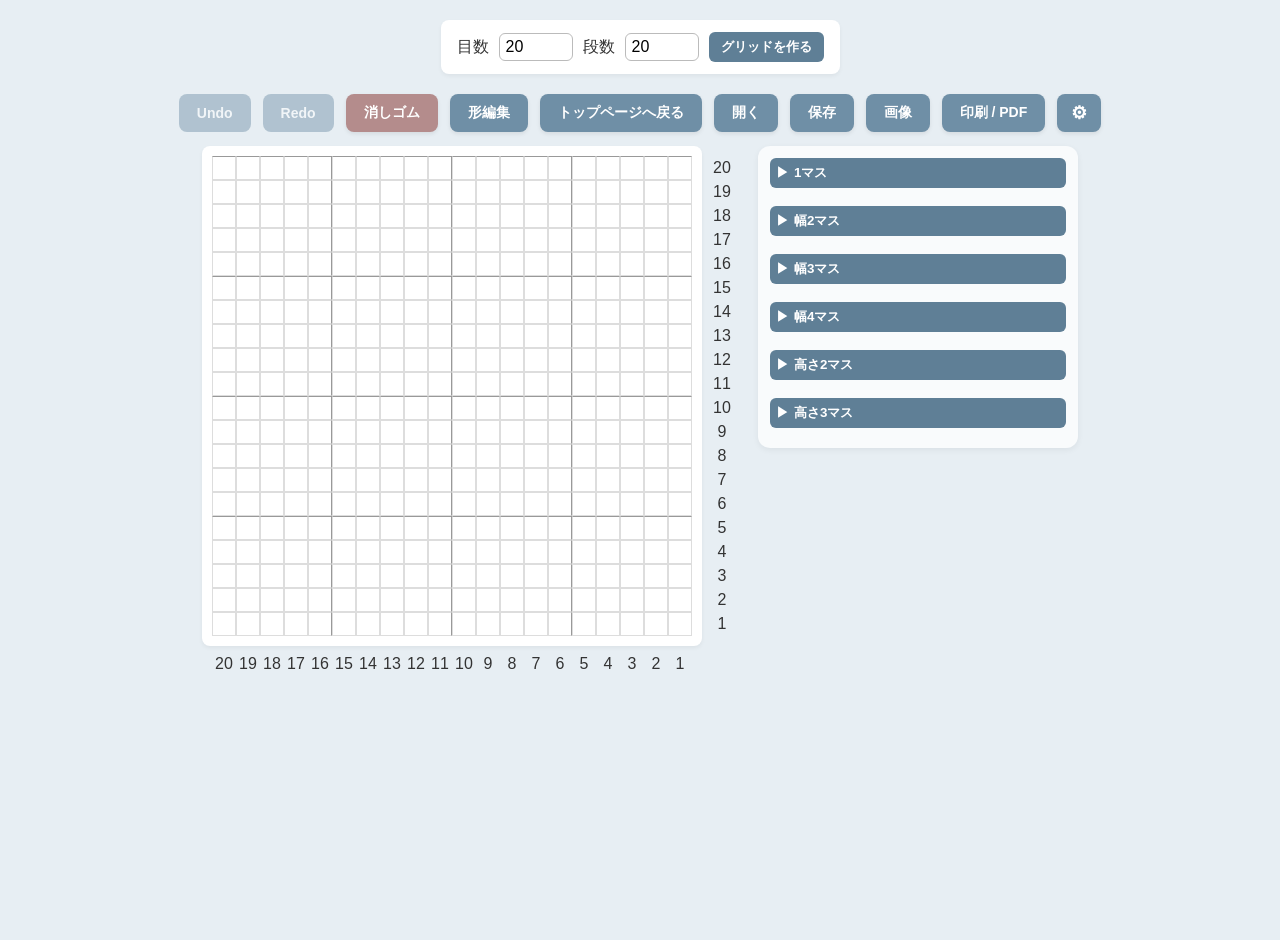
==== editor.html @ c49268bb "Add files via upload" ====
﻿<!DOCTYPE html>
<html lang="ja">
<head>
  <meta charset="UTF-8">
  <meta name="viewport" content="width=device-width, initial-scale=1, maximum-scale=1, viewport-fit=cover">
  <title>編み図エディタ</title>
  <link rel="stylesheet" href="style.css?v=20260405-11">
</head>
<body>
  <div id="controls">
    目数 <input id="cols" type="number" value="20">
    段数 <input id="rows" type="number" value="20">
    <button id="makeGrid">グリッドを作る</button>
  </div>

  <div id="undo-redo-controls">
    <button id="undoBtn" class="ur-btn">Undo</button>
    <button id="redoBtn" class="ur-btn">Redo</button>
    <button id="eraserBtn" class="ur-btn eraser">消しゴム</button>
    <button id="shapeModeBtn" class="ur-btn">形編集</button>
    <button id="homeBtn" class="ur-btn">トップページへ戻る</button>
    <button id="openBtn" class="ur-btn">開く</button>
    <button id="saveBtn" class="ur-btn">保存</button>
    <button id="pngBtn" class="ur-btn">画像</button>
    <button id="printBtn" class="ur-btn">印刷 / PDF</button>
    <button id="settingsBtn" class="ur-btn icon-btn" type="button" aria-label="記号メニュー設定" aria-expanded="false">⚙</button>
    <input id="openFileInput" type="file" accept="application/json,.json" hidden>
  </div>

  <div id="shapeControls" hidden>
    <button id="shapeDisableBtn" class="shape-btn active" type="button">無効化</button>
    <button id="shapeEnableBtn" class="shape-btn" type="button">有効化</button>
    <button id="shapeUndoBtn" class="shape-btn secondary" type="button">形を戻す</button>
    <button id="shapeRedoBtn" class="shape-btn secondary" type="button">形をやり直す</button>
    <label class="shape-toggle">
      <input id="shapeMirrorToggle" type="checkbox">
      左右対称
    </label>
  </div>

  <div id="settingsPanel" hidden>
    <label for="palettePositionSelect">記号メニューの位置</label>
    <select id="palettePositionSelect">
      <option value="auto">自動</option>
      <option value="top">上</option>
      <option value="bottom">下</option>
      <option value="left">左</option>
      <option value="right">右</option>
    </select>
    <p id="palettePositionHint">自動では、縦向きは下、横向きは右に表示します。</p>
  </div>

  <div id="editor-layout">
    <div id="grid-wrapper">
      <div id="grid-area">
      <div id="grid-shell">
        <div id="grid-cells"></div>
        <div id="grid-overlay"></div>
        <div id="pattern-preview-layer"></div>
        <div id="pattern-selection-box" hidden></div>
      </div>
        <div id="rowNumbers"></div>
      </div>
      <div id="colNumbers"></div>
    </div>

    <aside id="palette-dock" aria-label="記号メニュー">
      <div class="palette-group">
        <button class="toggle-btn" data-target="palette-1">1マス</button>
        <div id="palette-1" class="palette-content"></div>
      </div>

      <div class="palette-group">
        <button class="toggle-btn" data-target="palette-w2">幅2マス</button>
        <div id="palette-w2" class="palette-content"></div>
      </div>

      <div class="palette-group">
        <button class="toggle-btn" data-target="palette-w3">幅3マス</button>
        <div id="palette-w3" class="palette-content"></div>
      </div>

      <div class="palette-group">
        <button class="toggle-btn" data-target="palette-w4">幅4マス</button>
        <div id="palette-w4" class="palette-content"></div>
      </div>

      <div class="palette-group">
        <button class="toggle-btn" data-target="palette-h2">高さ2マス</button>
        <div id="palette-h2" class="palette-content"></div>
      </div>

      <div class="palette-group">
        <button class="toggle-btn" data-target="palette-h3">高さ3マス</button>
        <div id="palette-h3" class="palette-content"></div>
      </div>
    </aside>
  </div>

  <div id="printArea" aria-hidden="true"></div>

  <script src="data/symbols.js?v=20260404-3"></script>
  <script src="editor.js?v=20260405-15"></script>
</body>
</html>
---- style.css ----
﻿body {
  background: #e7eef3;
  font-family: "Inter", "Noto Sans JP", sans-serif;
  color: #333;
  padding: 20px;
  margin: 0;
  min-height: 100vh;
  overflow-x: auto;
}

html {
  -webkit-text-size-adjust: 100%;
  text-size-adjust: 100%;
}

#controls {
  display: flex;
  gap: 10px;
  align-items: center;
  background: white;
  padding: 12px 16px;
  border-radius: 8px;
  box-shadow: 0 2px 4px rgba(0,0,0,0.05);
  width: fit-content;
  max-width: 100%;
  margin: 0 auto 20px auto;
}

input,
select {
  width: 60px;
  padding: 4px 6px;
  border: 1px solid #bbb;
  border-radius: 6px;
  font: inherit;
  font-size: 16px;
}

button {
  background: #5f7f96;
  color: white;
  border: none;
  padding: 6px 12px;
  border-radius: 6px;
  cursor: pointer;
  font-weight: 600;
}

#undo-redo-controls {
  text-align: center;
  margin-bottom: 14px;
  display: flex;
  justify-content: center;
  gap: 12px;
  flex-wrap: wrap;
}

#shapeControls[hidden] {
  display: none;
}

#shapeControls {
  display: flex;
  justify-content: center;
  align-items: center;
  gap: 12px;
  flex-wrap: wrap;
  margin-bottom: 16px;
}

.ur-btn {
  background: #6f8fa6;
  color: white;
  border: none;
  padding: 8px 18px;
  border-radius: 8px;
  cursor: pointer;
  font-weight: 600;
  font-size: 14px;
  box-shadow: 0 2px 4px rgba(0,0,0,0.08);
  transition: background 0.25s ease, transform 0.15s ease, box-shadow 0.25s ease;
}

.ur-btn:hover {
  background: #7fa0b8;
  box-shadow: 0 3px 6px rgba(0,0,0,0.12);
}

.ur-btn:active {
  transform: translateY(2px);
  box-shadow: 0 1px 3px rgba(0,0,0,0.10);
}

.ur-btn.eraser {
  background: #b48c8c;
}

.ur-btn.eraser:hover {
  background: #c79d9d;
}

.ur-btn:disabled {
  opacity: 0.45;
  cursor: default;
  box-shadow: none;
}

.ur-btn.active {
  background: #8c5a5a;
}

.shape-btn {
  background: #8ea9bb;
  color: white;
  border: none;
  padding: 8px 16px;
  border-radius: 8px;
  cursor: pointer;
  font-weight: 600;
}

.shape-btn.active {
  background: #4d6f84;
}

.shape-btn.secondary {
  background: #7f8f98;
}

.shape-btn.secondary:hover {
  background: #6f7f88;
}

.shape-btn:disabled {
  opacity: 0.45;
  cursor: default;
}

.shape-toggle {
  display: inline-flex;
  align-items: center;
  gap: 8px;
  background: rgba(255,255,255,0.88);
  padding: 8px 12px;
  border-radius: 999px;
  box-shadow: 0 2px 4px rgba(0,0,0,0.06);
}

.shape-toggle input {
  width: auto;
}

.icon-btn {
  min-width: 44px;
  padding-left: 0;
  padding-right: 0;
  font-size: 18px;
}

#settingsPanel[hidden] {
  display: none;
}

#settingsPanel {
  width: min(360px, calc(100% - 40px));
  margin: 0 auto 20px auto;
  background: rgba(255,255,255,0.94);
  border-radius: 10px;
  box-shadow: 0 2px 6px rgba(0,0,0,0.08);
  padding: 12px 14px;
  display: grid;
  gap: 8px;
}

#settingsPanel label {
  font-weight: 700;
}

#settingsPanel select {
  width: 100%;
}

#settingsPanel p {
  margin: 0;
  font-size: 13px;
  color: #5d6972;
}

#editor-layout {
  display: flex;
  align-items: flex-start;
  justify-content: center;
  gap: 24px;
  margin: 0 auto;
  width: fit-content;
  max-width: 100%;
}

#grid-wrapper {
  display: flex;
  justify-content: center;
  align-items: flex-start;
  gap: 8px;
  margin-bottom: 20px;
  max-width: 100%;
}

#grid-area {
  display: flex;
  flex-direction: column;
  align-items: stretch;
  min-width: 0;
}

#grid-shell {
  position: relative;
  background: white;
  padding: 10px;
  border-radius: 8px;
  box-shadow: 0 2px 4px rgba(0,0,0,0.05);
}

#grid-cells {
  touch-action: none;
  position: relative;
  z-index: 2;
  display: grid;
}

#grid-overlay {
  position: absolute;
  inset: 10px;
  pointer-events: none;
  z-index: 1;
}

#pattern-preview-layer {
  position: absolute;
  inset: 10px;
  pointer-events: none;
  z-index: 2;
}

#pattern-selection-box[hidden] {
  display: none;
}

#pattern-selection-box {
  position: absolute;
  pointer-events: none;
  z-index: 3;
  border: 2px solid rgba(61, 112, 148, 0.95);
  background: rgba(84, 138, 176, 0.14);
  box-sizing: border-box;
}

.cell {
  width: 24px;
  height: 24px;
  box-sizing: border-box;
  background: transparent;
  cursor: pointer;
}

.cell.disabled {
  background:
    linear-gradient(135deg, transparent 42%, rgba(117, 134, 145, 0.18) 42%, rgba(117, 134, 145, 0.18) 58%, transparent 58%),
    rgba(151, 165, 175, 0.18);
}

body.shape-mode #grid-shell {
  box-shadow: 0 0 0 3px rgba(84, 116, 138, 0.22), 0 2px 4px rgba(0,0,0,0.05);
}

body.shape-mode .cell {
  cursor: crosshair;
}

body.pattern-paste-mode #grid-shell {
  box-shadow: 0 0 0 3px rgba(61, 112, 148, 0.2), 0 2px 4px rgba(0,0,0,0.05);
}

body.pattern-paste-mode .cell {
  cursor: copy;
}

.placed-symbol {
  position: absolute;
  background-repeat: no-repeat;
  background-position: center;
  background-size: contain;
  pointer-events: none;
}

.pattern-preview-symbol {
  position: absolute;
  background-repeat: no-repeat;
  background-position: center;
  background-size: contain;
  opacity: 0.45;
  pointer-events: none;
  filter: saturate(0.95);
}

.pattern-preview-symbol.invalid {
  opacity: 0.35;
  filter: sepia(0.7) saturate(1.6) hue-rotate(-18deg);
}

#rowNumbers {
  display: grid;
  justify-content: start;
  padding: 0 10px;
  margin-top: 6px;
}

#colNumbers {
  display: grid;
  align-content: start;
  padding-top: 10px;
}

#rowNumbers div,
#colNumbers div {
  width: 24px;
  height: 24px;
  text-align: center;
  line-height: 24px;
}

#palette-dock {
  display: flex;
  gap: 10px;
  background: rgba(255,255,255,0.75);
  border-radius: 12px;
  box-shadow: 0 2px 6px rgba(0,0,0,0.06);
  padding: 12px;
  align-self: flex-start;
  max-width: 100%;
  box-sizing: border-box;
}

.palette-group {
  margin-bottom: 0;
}

.toggle-btn {
  width: 100%;
  text-align: left;
  background: #5f7f96;
  color: white;
  border: none;
  padding: 6px 10px;
  border-radius: 6px;
  cursor: pointer;
  font-weight: 600;
  position: relative;
  padding-left: 24px;
}

.toggle-btn::before {
  content: "▶";
  position: absolute;
  left: 6px;
  top: 50%;
  transform: translateY(-50%) rotate(0deg);
  transition: transform 0.25s ease;
}

.toggle-btn.open::before {
  transform: translateY(-50%) rotate(90deg);
}

.palette-content {
  max-height: 0;
  overflow: hidden;
  opacity: 0;
  transition: max-height 0.35s ease, opacity 0.35s ease;
  margin-top: 8px;
  display: flex;
  flex-wrap: wrap;
  gap: 8px;
}

.palette-content.open {
  max-height: 500px;
  opacity: 1;
}

.palette-symbol {
  display: inline-flex;
  align-items: center;
  justify-content: center;
  background: white;
  padding: 2px;
  border: 2px solid transparent;
  border-radius: 6px;
}

.palette-symbol.selected {
  border-color: #5f7f96;
}

.palette-symbol img {
  display: block;
}

#palette-1 img,
#palette-w2 img,
#palette-w3 img,
#palette-w4 img {
  height: 32px;
}

#palette-h2 img {
  height: 64px;
  width: 32px;
}

#palette-h3 img {
  height: 96px;
  width: 32px;
}

body[data-palette-position="bottom"] #editor-layout,
body[data-palette-position="top"] #editor-layout {
  flex-direction: column;
  align-items: center;
}

body[data-palette-position="bottom"] #palette-dock,
body[data-palette-position="top"] #palette-dock {
  width: min(100%, 1080px);
  flex-direction: column;
}

body[data-palette-position="top"] #palette-dock {
  order: -1;
}

body[data-palette-position="left"] #editor-layout,
body[data-palette-position="right"] #editor-layout {
  flex-direction: row;
}

body[data-palette-position="left"] #palette-dock,
body[data-palette-position="right"] #palette-dock {
  width: min(320px, 34vw);
  max-height: calc(100vh - 240px);
  overflow: auto;
  flex-direction: column;
}

body[data-palette-position="left"] #palette-dock {
  order: -1;
}

body[data-palette-position="bottom"] .palette-content,
body[data-palette-position="top"] .palette-content,
body[data-palette-position="left"] .palette-content,
body[data-palette-position="right"] .palette-content {
  flex-direction: row;
}

#printArea {
  display: none;
}

@media (max-width: 900px) {
  body {
    padding: 14px;
  }

  #controls {
    flex-wrap: wrap;
    justify-content: center;
  }

  #editor-layout {
    width: 100%;
  }

  body[data-palette-position="left"] #editor-layout,
  body[data-palette-position="right"] #editor-layout {
    flex-direction: column;
    align-items: center;
  }

  body[data-palette-position="left"] #palette-dock,
  body[data-palette-position="right"] #palette-dock {
    width: min(100%, 1080px);
    max-height: none;
  }
}

@media print {
  body {
    background: white;
    padding: 0;
  }

  body.printing-chart > *:not(#printArea) {
    display: none !important;
  }

  body.printing-chart #printArea {
    display: block;
    padding: 24px;
  }

  body.printing-chart #printArea img {
    max-width: 100%;
    height: auto;
    display: block;
    margin: 0 auto;
  }

  @page {
    margin: 12mm;
  }
}
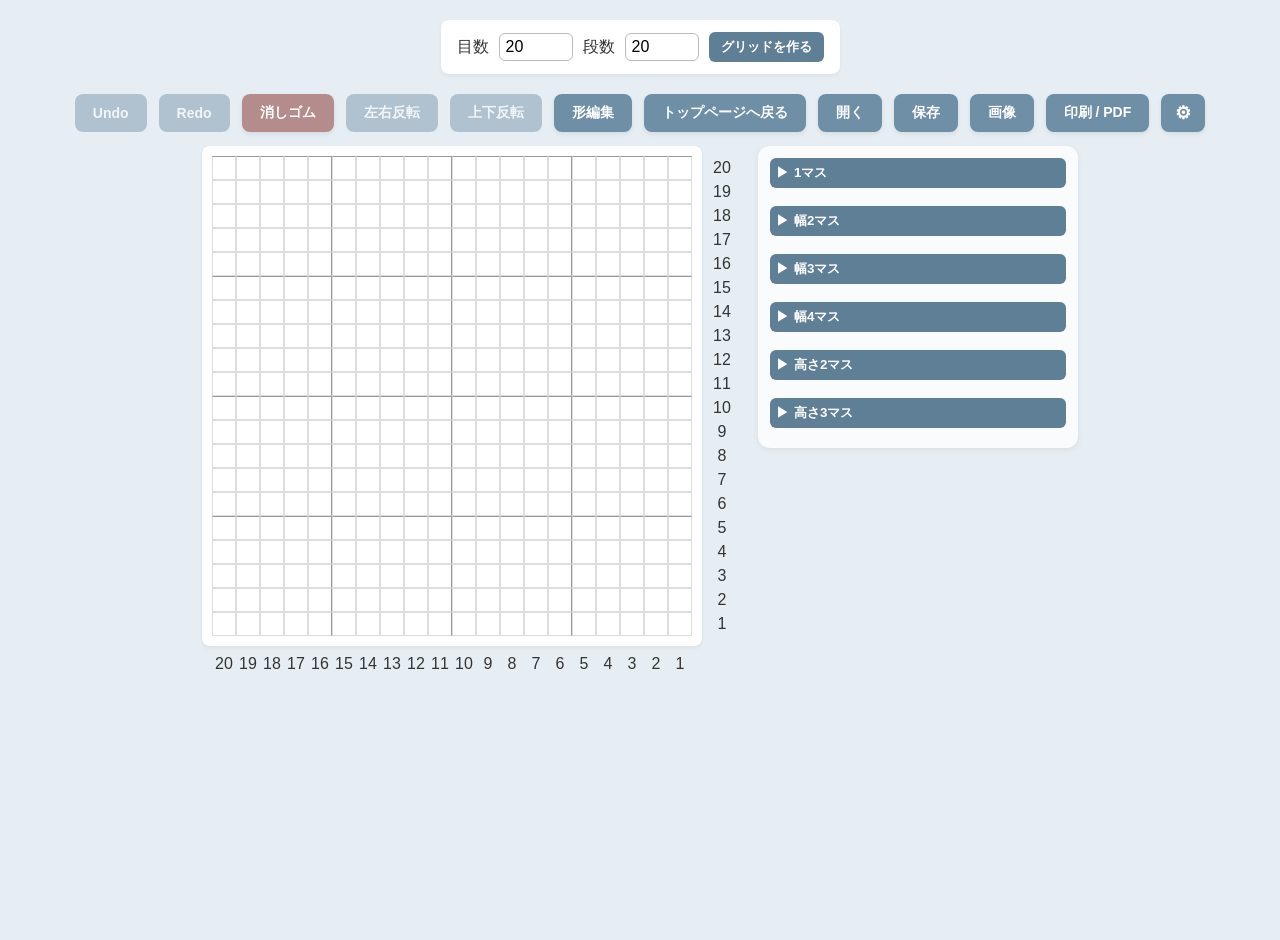
==== commit f18355dd: "Add files via upload" ====
--- a/editor.html
+++ b/editor.html
@@ -17,6 +17,9 @@
     <button id="undoBtn" class="ur-btn">Undo</button>
     <button id="redoBtn" class="ur-btn">Redo</button>
     <button id="eraserBtn" class="ur-btn eraser">消しゴム</button>
+    <button id="touchPatternBtn" class="ur-btn touch-only" type="button">複製モード</button>
+    <button id="patternFlipHBtn" class="ur-btn" type="button">左右反転</button>
+    <button id="patternFlipVBtn" class="ur-btn" type="button">上下反転</button>
     <button id="shapeModeBtn" class="ur-btn">形編集</button>
     <button id="homeBtn" class="ur-btn">トップページへ戻る</button>
     <button id="openBtn" class="ur-btn">開く</button>
--- a/style.css
+++ b/style.css
@@ -109,6 +109,19 @@
   background: #8c5a5a;
 }
 
+#patternFlipHBtn.active,
+#patternFlipVBtn.active {
+  background: #4f7b94;
+}
+
+.touch-only {
+  display: none;
+}
+
+body.touch-device .touch-only {
+  display: inline-block;
+}
+
 .shape-btn {
   background: #8ea9bb;
   color: white;
@@ -290,6 +303,7 @@
   background-position: center;
   background-size: contain;
   pointer-events: none;
+  transform-origin: center center;
 }
 
 .pattern-preview-symbol {
@@ -300,6 +314,7 @@
   opacity: 0.45;
   pointer-events: none;
   filter: saturate(0.95);
+  transform-origin: center center;
 }
 
 .pattern-preview-symbol.invalid {
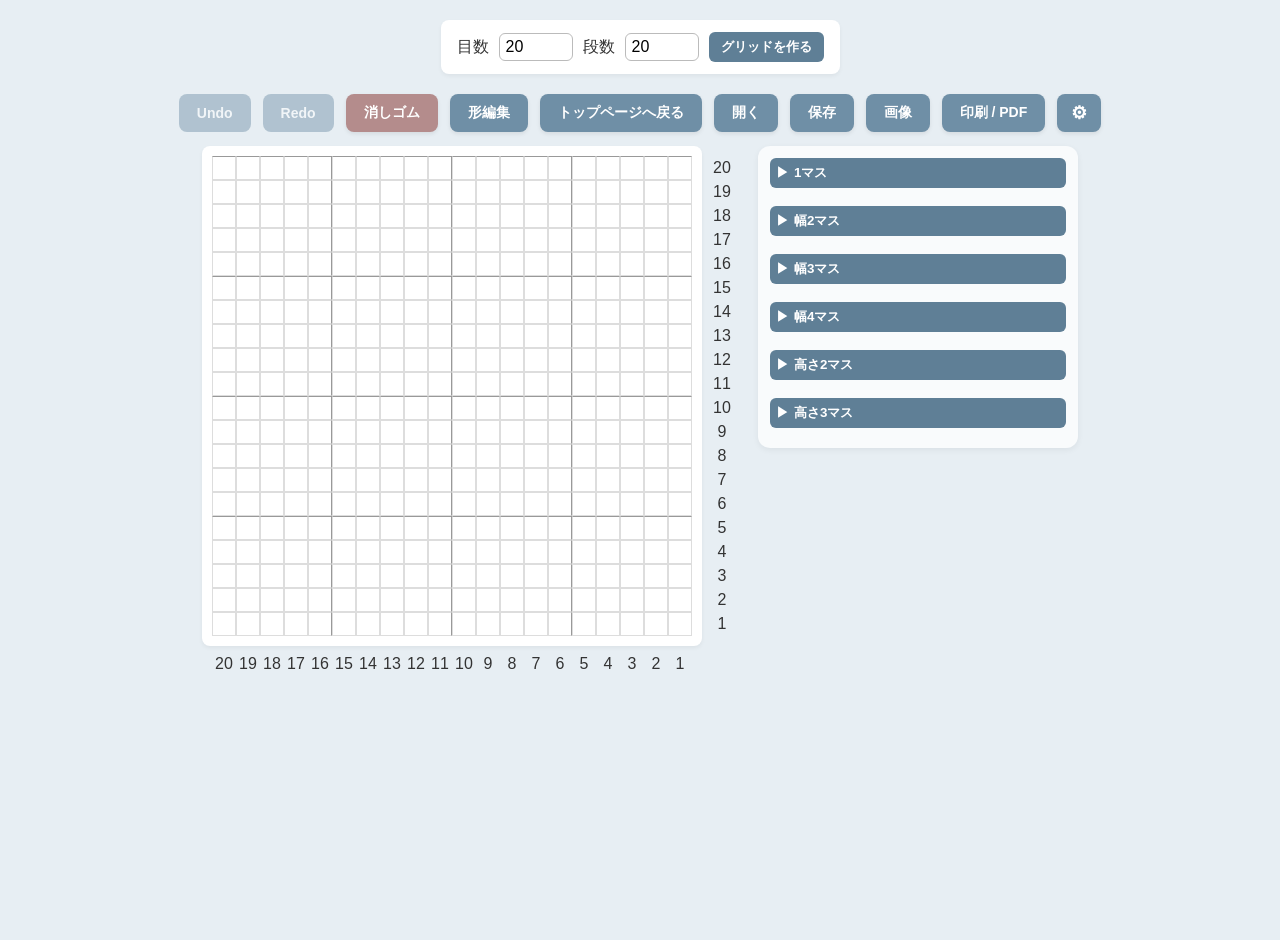
==== commit 7977d523: "Add files via upload" ====
--- a/editor.html
+++ b/editor.html
@@ -18,8 +18,6 @@
     <button id="redoBtn" class="ur-btn">Redo</button>
     <button id="eraserBtn" class="ur-btn eraser">消しゴム</button>
     <button id="touchPatternBtn" class="ur-btn touch-only" type="button">複製モード</button>
-    <button id="patternFlipHBtn" class="ur-btn" type="button">左右反転</button>
-    <button id="patternFlipVBtn" class="ur-btn" type="button">上下反転</button>
     <button id="shapeModeBtn" class="ur-btn">形編集</button>
     <button id="homeBtn" class="ur-btn">トップページへ戻る</button>
     <button id="openBtn" class="ur-btn">開く</button>
@@ -103,6 +101,6 @@
   <div id="printArea" aria-hidden="true"></div>
 
   <script src="data/symbols.js?v=20260404-3"></script>
-  <script src="editor.js?v=20260405-15"></script>
+  <script src="editor.js?v=20260405-16"></script>
 </body>
 </html>
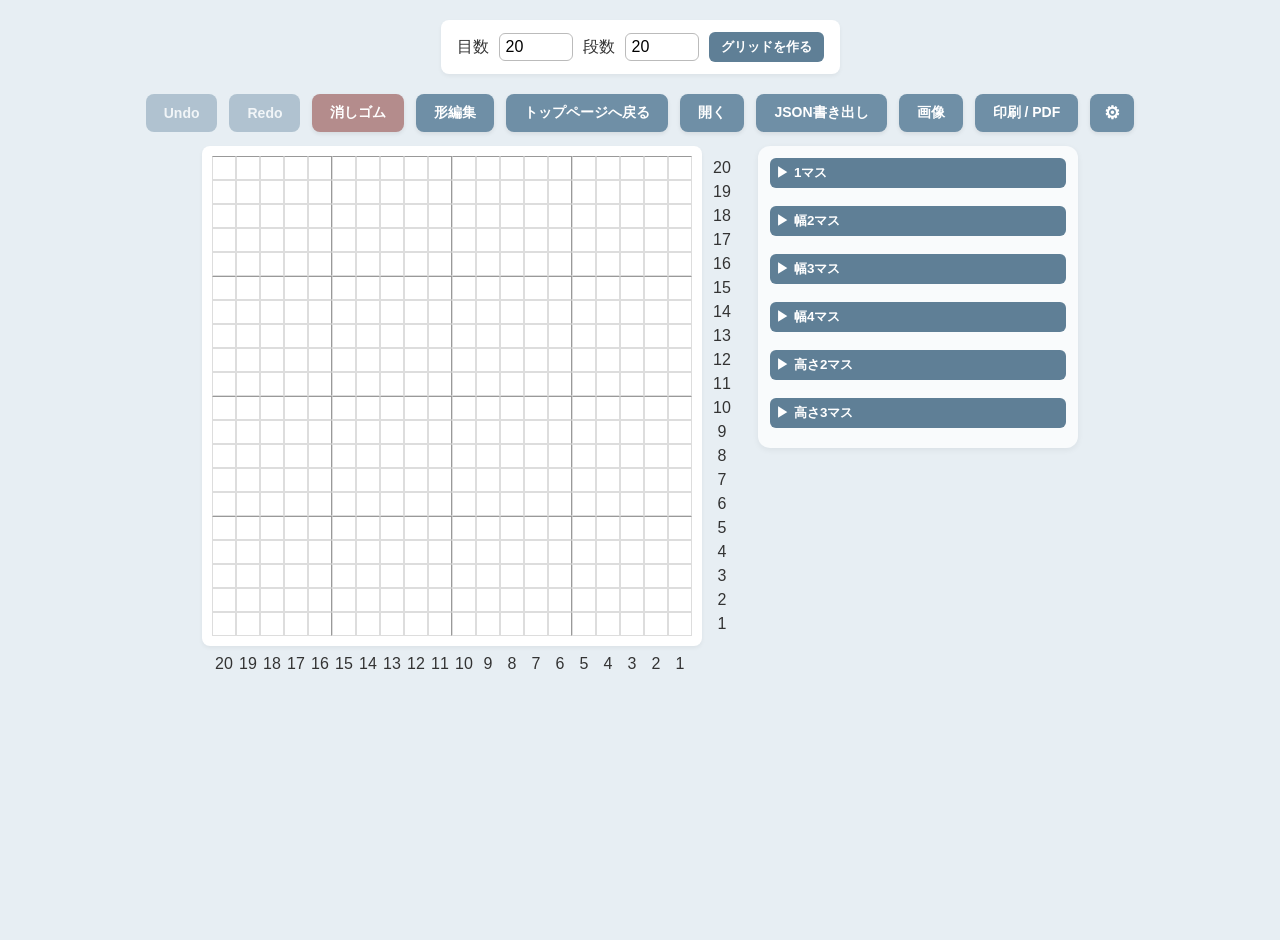
==== commit 823de1f2: "Add files via upload" ====
--- a/editor.html
+++ b/editor.html
@@ -21,7 +21,7 @@
     <button id="shapeModeBtn" class="ur-btn">形編集</button>
     <button id="homeBtn" class="ur-btn">トップページへ戻る</button>
     <button id="openBtn" class="ur-btn">開く</button>
-    <button id="saveBtn" class="ur-btn">保存</button>
+    <button id="saveBtn" class="ur-btn">JSON書き出し</button>
     <button id="pngBtn" class="ur-btn">画像</button>
     <button id="printBtn" class="ur-btn">印刷 / PDF</button>
     <button id="settingsBtn" class="ur-btn icon-btn" type="button" aria-label="記号メニュー設定" aria-expanded="false">⚙</button>
@@ -101,6 +101,6 @@
   <div id="printArea" aria-hidden="true"></div>
 
   <script src="data/symbols.js?v=20260404-3"></script>
-  <script src="editor.js?v=20260405-16"></script>
+  <script src="editor.js?v=20260405-17"></script>
 </body>
 </html>
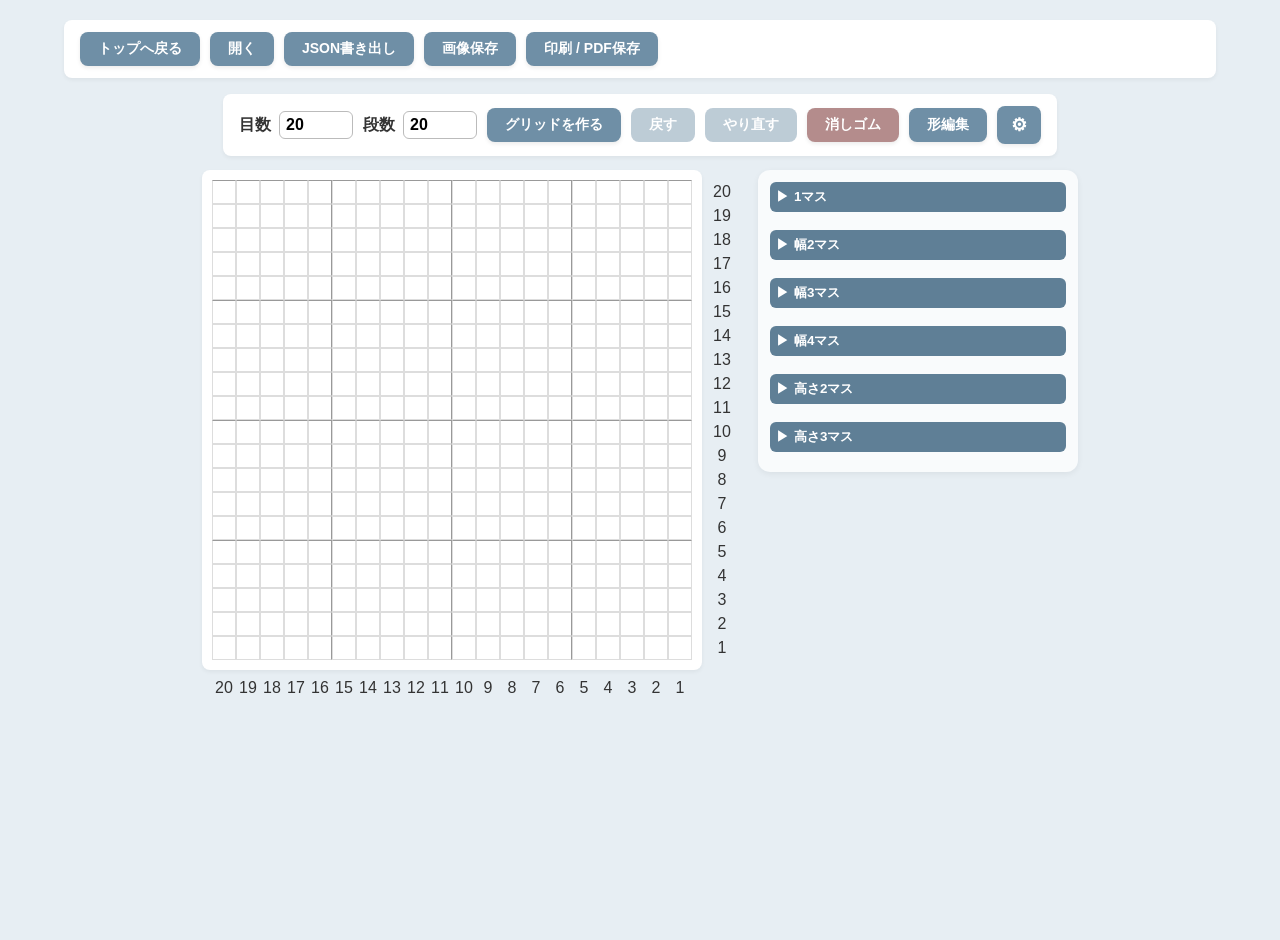
==== commit 513b02e1: "Add files via upload" ====
--- a/editor.html
+++ b/editor.html
@@ -7,23 +7,23 @@
   <link rel="stylesheet" href="style.css?v=20260405-11">
 </head>
 <body>
-  <div id="controls">
-    目数 <input id="cols" type="number" value="20">
-    段数 <input id="rows" type="number" value="20">
-    <button id="makeGrid">グリッドを作る</button>
+  <div id="file-toolbar">
+    <button id="homeBtn" class="ur-btn">トップへ戻る</button>
+    <button id="openBtn" class="ur-btn">開く</button>
+    <button id="saveBtn" class="ur-btn">JSON書き出し</button>
+    <button id="pngBtn" class="ur-btn">画像保存</button>
+    <button id="printBtn" class="ur-btn">印刷 / PDF保存</button>
   </div>
 
-  <div id="undo-redo-controls">
-    <button id="undoBtn" class="ur-btn">Undo</button>
-    <button id="redoBtn" class="ur-btn">Redo</button>
+  <div id="editor-toolbar">
+    <label class="toolbar-field">目数 <input id="cols" type="number" value="20"></label>
+    <label class="toolbar-field">段数 <input id="rows" type="number" value="20"></label>
+    <button id="makeGrid" class="ur-btn">グリッドを作る</button>
+    <button id="undoBtn" class="ur-btn">戻す</button>
+    <button id="redoBtn" class="ur-btn">やり直す</button>
     <button id="eraserBtn" class="ur-btn eraser">消しゴム</button>
     <button id="touchPatternBtn" class="ur-btn touch-only" type="button">複製モード</button>
     <button id="shapeModeBtn" class="ur-btn">形編集</button>
-    <button id="homeBtn" class="ur-btn">トップページへ戻る</button>
-    <button id="openBtn" class="ur-btn">開く</button>
-    <button id="saveBtn" class="ur-btn">JSON書き出し</button>
-    <button id="pngBtn" class="ur-btn">画像</button>
-    <button id="printBtn" class="ur-btn">印刷 / PDF</button>
     <button id="settingsBtn" class="ur-btn icon-btn" type="button" aria-label="記号メニュー設定" aria-expanded="false">⚙</button>
     <input id="openFileInput" type="file" accept="application/json,.json" hidden>
   </div>
--- a/style.css
+++ b/style.css
@@ -13,7 +13,8 @@
   text-size-adjust: 100%;
 }
 
-#controls {
+#file-toolbar,
+#editor-toolbar {
   display: flex;
   gap: 10px;
   align-items: center;
@@ -21,9 +22,29 @@
   padding: 12px 16px;
   border-radius: 8px;
   box-shadow: 0 2px 4px rgba(0,0,0,0.05);
+  max-width: 100%;
+  margin-bottom: 16px;
+}
+
+#file-toolbar {
+  justify-content: flex-start;
+  width: min(1120px, 100%);
+  margin: 0 auto 16px auto;
+  flex-wrap: wrap;
+}
+
+#editor-toolbar {
+  justify-content: center;
   width: fit-content;
-  max-width: 100%;
-  margin: 0 auto 20px auto;
+  margin: 0 auto 14px auto;
+  flex-wrap: wrap;
+}
+
+.toolbar-field {
+  display: inline-flex;
+  align-items: center;
+  gap: 8px;
+  font-weight: 600;
 }
 
 input,
@@ -44,15 +65,6 @@
   border-radius: 6px;
   cursor: pointer;
   font-weight: 600;
-}
-
-#undo-redo-controls {
-  text-align: center;
-  margin-bottom: 14px;
-  display: flex;
-  justify-content: center;
-  gap: 12px;
-  flex-wrap: wrap;
 }
 
 #shapeControls[hidden] {
@@ -107,11 +119,6 @@
 
 .ur-btn.active {
   background: #8c5a5a;
-}
-
-#patternFlipHBtn.active,
-#patternFlipVBtn.active {
-  background: #4f7b94;
 }
 
 .touch-only {
@@ -486,7 +493,8 @@
     padding: 14px;
   }
 
-  #controls {
+  #file-toolbar,
+  #editor-toolbar {
     flex-wrap: wrap;
     justify-content: center;
   }
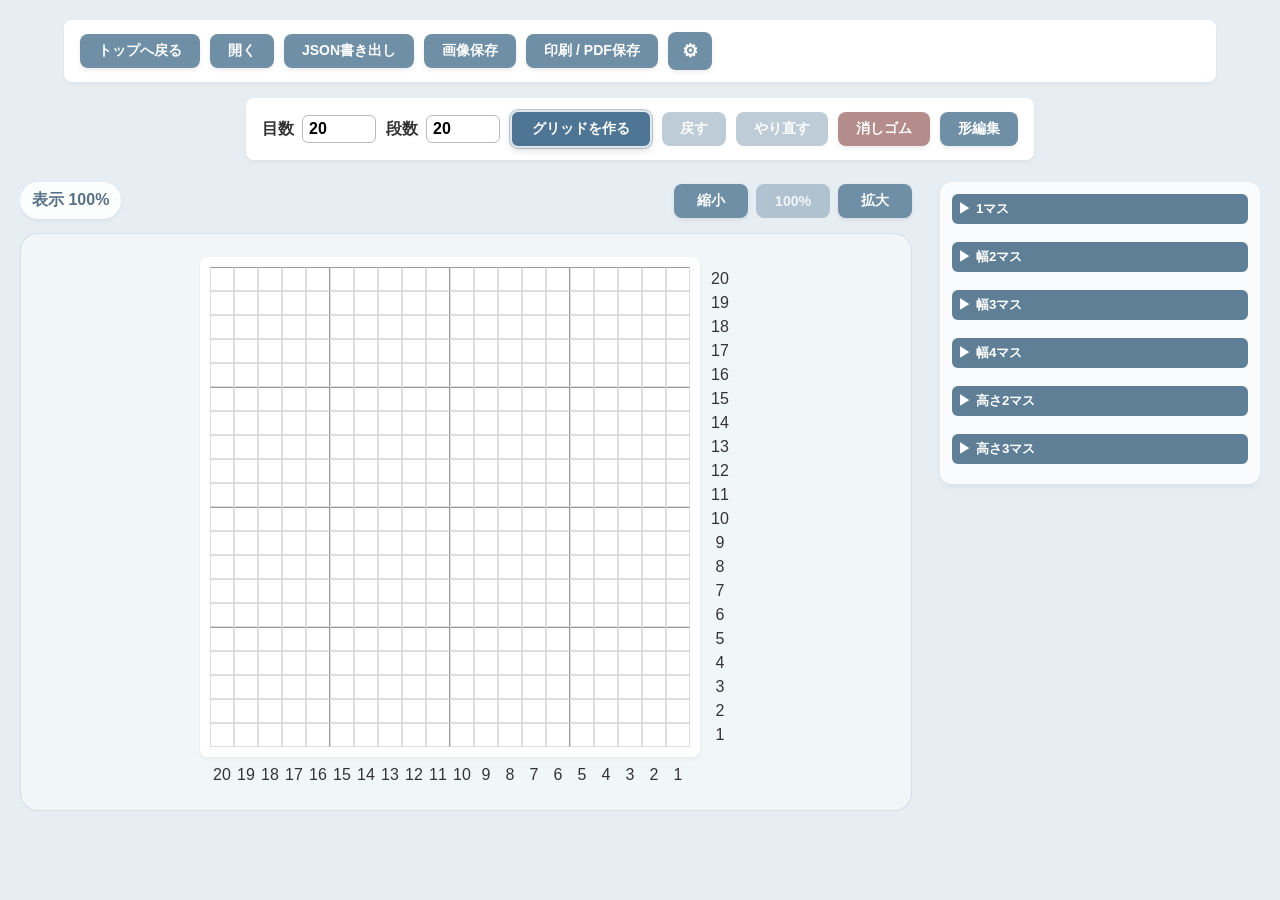
==== commit b7f31b9d: "Add files via upload" ====
--- a/editor.html
+++ b/editor.html
@@ -4,7 +4,7 @@
   <meta charset="UTF-8">
   <meta name="viewport" content="width=device-width, initial-scale=1, maximum-scale=1, viewport-fit=cover">
   <title>編み図エディタ</title>
-  <link rel="stylesheet" href="style.css?v=20260405-11">
+  <link rel="stylesheet" href="style.css?v=20260405-18">
 </head>
 <body>
   <div id="file-toolbar">
@@ -13,18 +13,18 @@
     <button id="saveBtn" class="ur-btn">JSON書き出し</button>
     <button id="pngBtn" class="ur-btn">画像保存</button>
     <button id="printBtn" class="ur-btn">印刷 / PDF保存</button>
+    <button id="settingsBtn" class="ur-btn icon-btn" type="button" aria-label="記号メニュー設定" aria-expanded="false">⚙</button>
   </div>
 
   <div id="editor-toolbar">
     <label class="toolbar-field">目数 <input id="cols" type="number" value="20"></label>
     <label class="toolbar-field">段数 <input id="rows" type="number" value="20"></label>
-    <button id="makeGrid" class="ur-btn">グリッドを作る</button>
+    <button id="makeGrid" class="ur-btn primary-action">グリッドを作る</button>
     <button id="undoBtn" class="ur-btn">戻す</button>
     <button id="redoBtn" class="ur-btn">やり直す</button>
     <button id="eraserBtn" class="ur-btn eraser">消しゴム</button>
     <button id="touchPatternBtn" class="ur-btn touch-only" type="button">複製モード</button>
     <button id="shapeModeBtn" class="ur-btn">形編集</button>
-    <button id="settingsBtn" class="ur-btn icon-btn" type="button" aria-label="記号メニュー設定" aria-expanded="false">⚙</button>
     <input id="openFileInput" type="file" accept="application/json,.json" hidden>
   </div>
 
@@ -52,18 +52,33 @@
   </div>
 
   <div id="editor-layout">
-    <div id="grid-wrapper">
-      <div id="grid-area">
-      <div id="grid-shell">
-        <div id="grid-cells"></div>
-        <div id="grid-overlay"></div>
-        <div id="pattern-preview-layer"></div>
-        <div id="pattern-selection-box" hidden></div>
+    <section id="grid-workspace">
+      <div id="grid-viewport-toolbar">
+        <span id="gridZoomLabel">表示 100%</span>
+        <div id="grid-zoom-buttons">
+          <button id="zoomOutBtn" class="ur-btn zoom-btn" type="button">縮小</button>
+          <button id="zoomResetBtn" class="ur-btn zoom-btn" type="button">100%</button>
+          <button id="zoomInBtn" class="ur-btn zoom-btn" type="button">拡大</button>
+        </div>
       </div>
-        <div id="rowNumbers"></div>
+
+      <div id="grid-viewport">
+        <div id="grid-stage">
+          <div id="grid-wrapper">
+            <div id="grid-area">
+              <div id="grid-shell">
+                <div id="grid-cells"></div>
+                <div id="grid-overlay"></div>
+                <div id="pattern-preview-layer"></div>
+                <div id="pattern-selection-box" hidden></div>
+              </div>
+              <div id="rowNumbers"></div>
+            </div>
+            <div id="colNumbers"></div>
+          </div>
+        </div>
       </div>
-      <div id="colNumbers"></div>
-    </div>
+    </section>
 
     <aside id="palette-dock" aria-label="記号メニュー">
       <div class="palette-group">
@@ -101,6 +116,6 @@
   <div id="printArea" aria-hidden="true"></div>
 
   <script src="data/symbols.js?v=20260404-3"></script>
-  <script src="editor.js?v=20260405-17"></script>
+  <script src="editor.js?v=20260405-18"></script>
 </body>
 </html>
--- a/style.css
+++ b/style.css
@@ -5,7 +5,11 @@
   padding: 20px;
   margin: 0;
   min-height: 100vh;
-  overflow-x: auto;
+  min-height: 100dvh;
+  overflow: hidden;
+  display: flex;
+  flex-direction: column;
+  box-sizing: border-box;
 }
 
 html {
@@ -36,7 +40,7 @@
 #editor-toolbar {
   justify-content: center;
   width: fit-content;
-  margin: 0 auto 14px auto;
+  margin: 0 auto 22px auto;
   flex-wrap: wrap;
 }
 
@@ -103,6 +107,18 @@
   box-shadow: 0 1px 3px rgba(0,0,0,0.10);
 }
 
+.ur-btn.primary-action {
+  background: #4f7594;
+  border: 2px solid rgba(255,255,255,0.82);
+  box-shadow: 0 0 0 1px rgba(73, 104, 130, 0.35), 0 3px 6px rgba(0,0,0,0.12);
+  padding-left: 20px;
+  padding-right: 20px;
+}
+
+.ur-btn.primary-action:hover {
+  background: #5f86a6;
+}
+
 .ur-btn.eraser {
   background: #b48c8c;
 }
@@ -183,7 +199,7 @@
 
 #settingsPanel {
   width: min(360px, calc(100% - 40px));
-  margin: 0 auto 20px auto;
+  margin: 0 auto 24px auto;
   background: rgba(255,255,255,0.94);
   border-radius: 10px;
   box-shadow: 0 2px 6px rgba(0,0,0,0.08);
@@ -210,10 +226,66 @@
   display: flex;
   align-items: flex-start;
   justify-content: center;
-  gap: 24px;
+  gap: 28px;
   margin: 0 auto;
+  width: min(1240px, 100%);
+  max-width: 100%;
+  flex: 1;
+  min-height: 0;
+  overflow: hidden;
+}
+
+#grid-workspace {
+  display: flex;
+  flex-direction: column;
+  gap: 14px;
+  flex: 1;
+  min-width: 0;
+  min-height: 0;
+}
+
+#grid-viewport-toolbar {
+  display: flex;
+  justify-content: space-between;
+  align-items: center;
+  gap: 12px;
+}
+
+#gridZoomLabel {
+  font-weight: 700;
+  color: #577187;
+  background: rgba(255,255,255,0.88);
+  padding: 8px 12px;
+  border-radius: 999px;
+  box-shadow: 0 2px 4px rgba(0,0,0,0.05);
+}
+
+#grid-zoom-buttons {
+  display: inline-flex;
+  gap: 8px;
+  flex-wrap: wrap;
+}
+
+.zoom-btn {
+  min-width: 74px;
+}
+
+#grid-viewport {
+  position: relative;
+  flex: 1;
+  min-height: 360px;
+  overflow: auto;
+  overscroll-behavior: contain;
+  background: rgba(255,255,255,0.42);
+  border-radius: 18px;
+  box-shadow: inset 0 0 0 1px rgba(124, 146, 162, 0.25);
+  padding: 24px;
+}
+
+#grid-stage {
   width: fit-content;
-  max-width: 100%;
+  height: fit-content;
+  margin: auto;
 }
 
 #grid-wrapper {
@@ -221,8 +293,9 @@
   justify-content: center;
   align-items: flex-start;
   gap: 8px;
-  margin-bottom: 20px;
   max-width: 100%;
+  width: fit-content;
+  transform-origin: top left;
 }
 
 #grid-area {
@@ -360,6 +433,7 @@
   align-self: flex-start;
   max-width: 100%;
   box-sizing: border-box;
+  overflow: auto;
 }
 
 .palette-group {
@@ -448,12 +522,14 @@
 body[data-palette-position="top"] #editor-layout {
   flex-direction: column;
   align-items: center;
+  gap: 26px;
 }
 
 body[data-palette-position="bottom"] #palette-dock,
 body[data-palette-position="top"] #palette-dock {
   width: min(100%, 1080px);
   flex-direction: column;
+  max-height: 34vh;
 }
 
 body[data-palette-position="top"] #palette-dock {
@@ -468,8 +544,7 @@
 body[data-palette-position="left"] #palette-dock,
 body[data-palette-position="right"] #palette-dock {
   width: min(320px, 34vw);
-  max-height: calc(100vh - 240px);
-  overflow: auto;
+  max-height: 100%;
   flex-direction: column;
 }
 
@@ -503,6 +578,19 @@
     width: 100%;
   }
 
+  #grid-viewport-toolbar {
+    flex-direction: column;
+    align-items: stretch;
+  }
+
+  #gridZoomLabel {
+    text-align: center;
+  }
+
+  #grid-zoom-buttons {
+    justify-content: center;
+  }
+
   body[data-palette-position="left"] #editor-layout,
   body[data-palette-position="right"] #editor-layout {
     flex-direction: column;
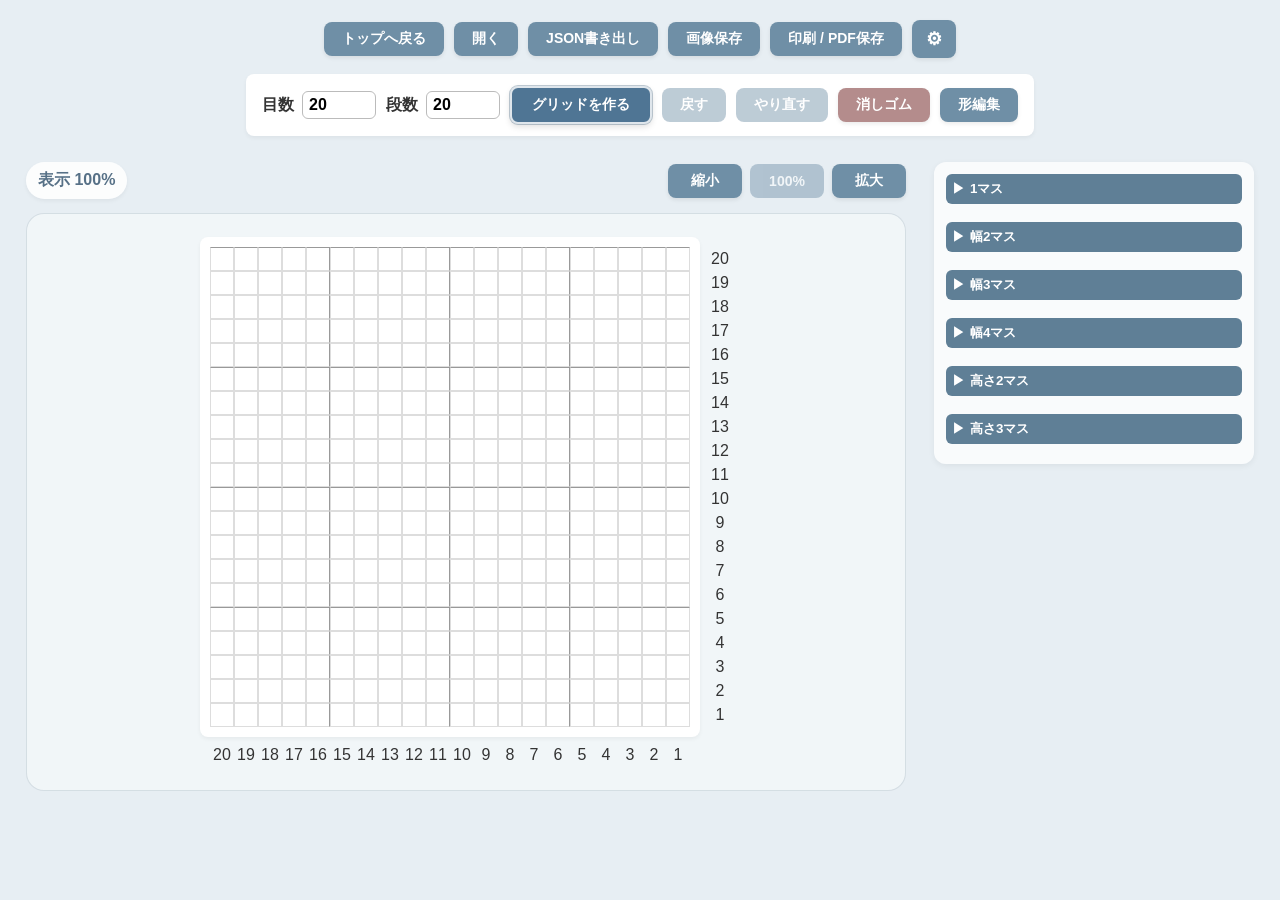
==== commit 336474f7: "Add files via upload" ====
--- a/editor.html
+++ b/editor.html
@@ -4,7 +4,7 @@
   <meta charset="UTF-8">
   <meta name="viewport" content="width=device-width, initial-scale=1, maximum-scale=1, viewport-fit=cover">
   <title>編み図エディタ</title>
-  <link rel="stylesheet" href="style.css?v=20260405-18">
+  <link rel="stylesheet" href="style.css?v=20260405-19">
 </head>
 <body>
   <div id="file-toolbar">
--- a/style.css
+++ b/style.css
@@ -22,19 +22,21 @@
   display: flex;
   gap: 10px;
   align-items: center;
-  background: white;
   padding: 12px 16px;
   border-radius: 8px;
-  box-shadow: 0 2px 4px rgba(0,0,0,0.05);
   max-width: 100%;
   margin-bottom: 16px;
 }
 
 #file-toolbar {
-  justify-content: flex-start;
+  justify-content: center;
   width: min(1120px, 100%);
   margin: 0 auto 16px auto;
   flex-wrap: wrap;
+  padding: 0;
+  border-radius: 0;
+  background: transparent;
+  box-shadow: none;
 }
 
 #editor-toolbar {
@@ -42,6 +44,8 @@
   width: fit-content;
   margin: 0 auto 22px auto;
   flex-wrap: wrap;
+  background: white;
+  box-shadow: 0 2px 4px rgba(0,0,0,0.05);
 }
 
 .toolbar-field {
@@ -232,7 +236,10 @@
   max-width: 100%;
   flex: 1;
   min-height: 0;
-  overflow: hidden;
+  overflow: auto;
+  overscroll-behavior: contain;
+  padding: 4px 6px 16px;
+  box-sizing: border-box;
 }
 
 #grid-workspace {
@@ -276,6 +283,7 @@
   min-height: 360px;
   overflow: auto;
   overscroll-behavior: contain;
+  -webkit-overflow-scrolling: touch;
   background: rgba(255,255,255,0.42);
   border-radius: 18px;
   box-shadow: inset 0 0 0 1px rgba(124, 146, 162, 0.25);
@@ -434,6 +442,9 @@
   max-width: 100%;
   box-sizing: border-box;
   overflow: auto;
+  min-height: 0;
+  max-height: 100%;
+  -webkit-overflow-scrolling: touch;
 }
 
 .palette-group {
